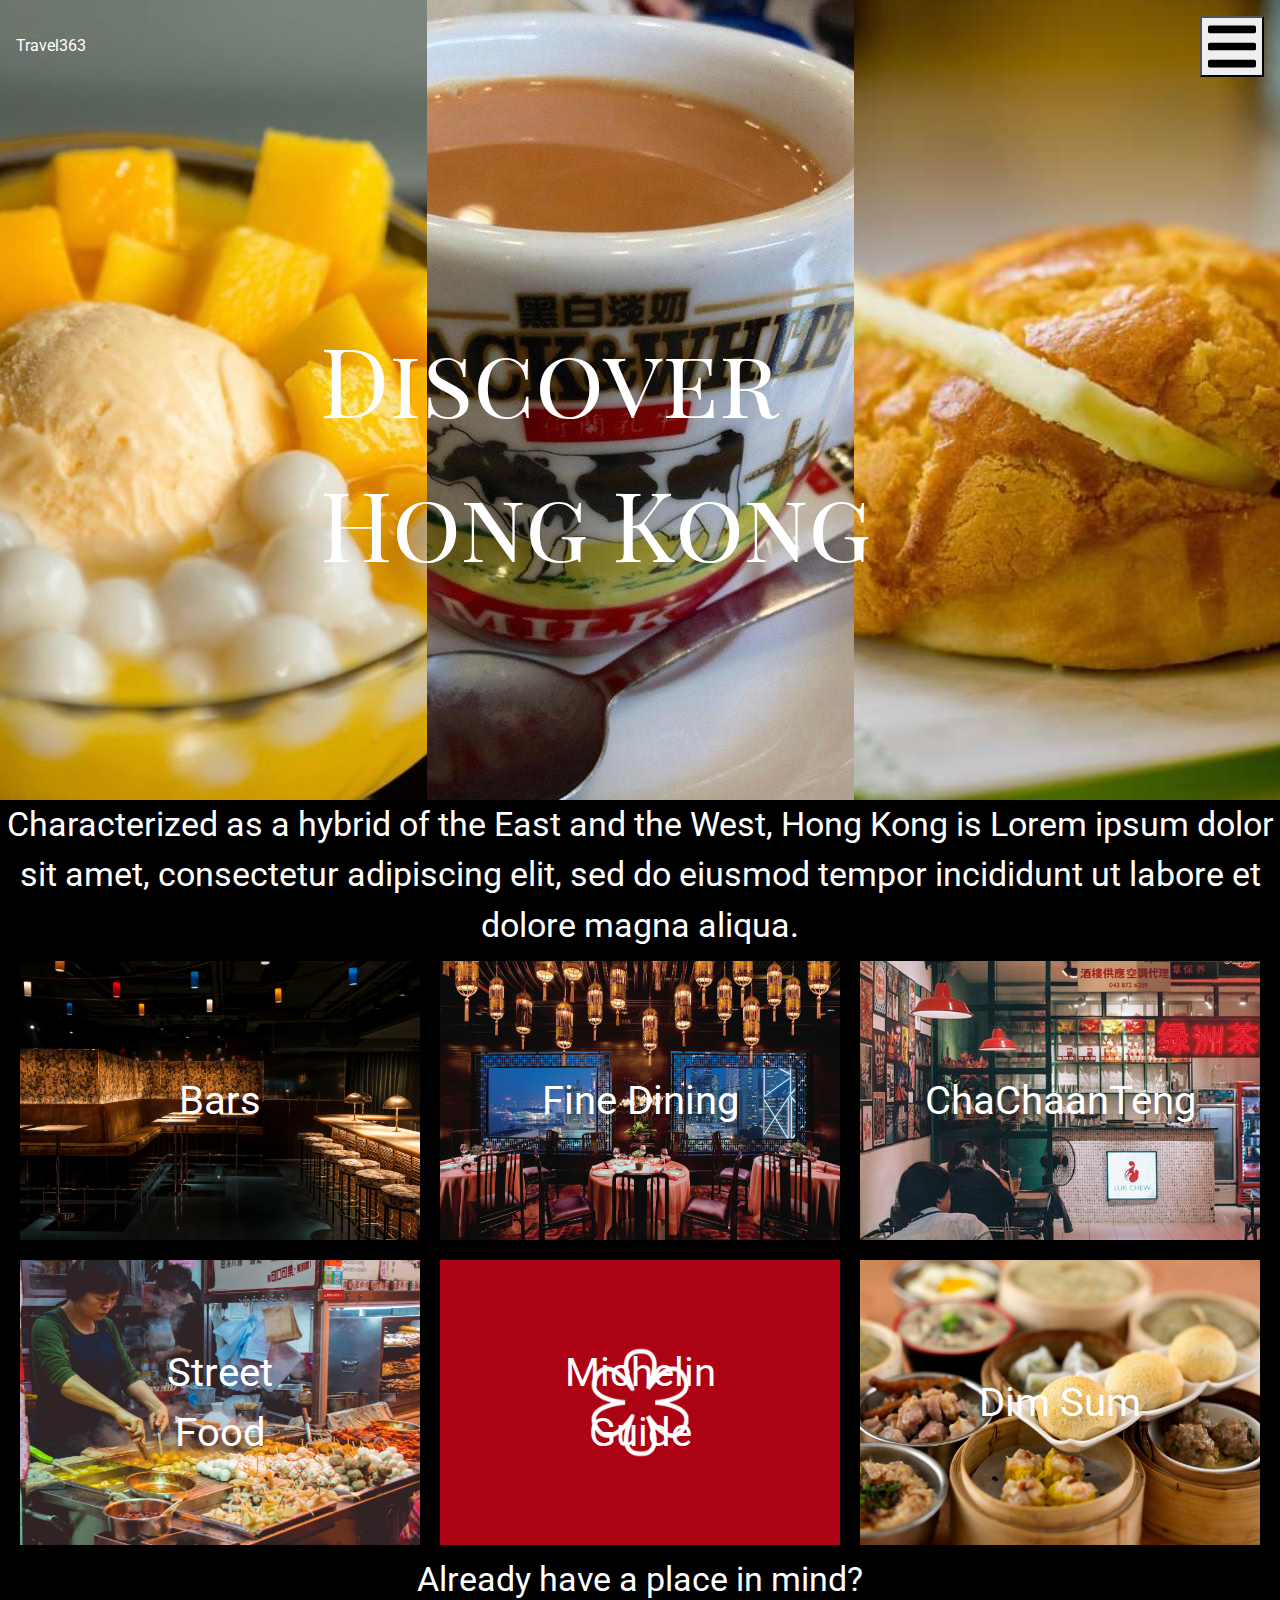
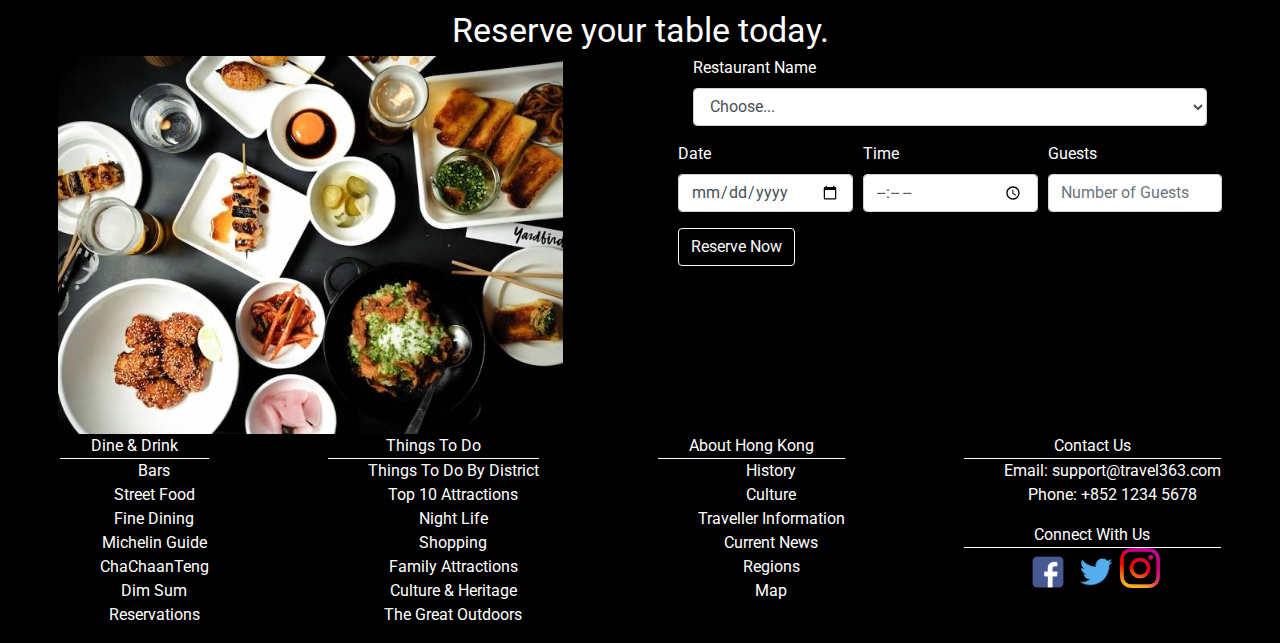
==== dine_drink.html @ 7fb0669e "second_commit" ====
<html lang="en">
<head>
    <meta charset="UTF-8">
    <meta name="viewport" content="width=device-width, initial-scale=1.0">
    <meta http-equiv="X-UA-Compatible" content="ie=edge">
    
    <link rel="stylesheet" href="https://stackpath.bootstrapcdn.com/bootstrap/4.3.1/css/bootstrap.min.css" integrity="sha384-ggOyR0iXCbMQv3Xipma34MD+dH/1fQ784/j6cY/iJTQUOhcWr7x9JvoRxT2MZw1T" crossorigin="anonymous">
    
    <link href="https://fonts.googleapis.com/css?family=Playfair+Display+SC|Roboto&display=swap" rel="stylesheet">
    
    <link rel="stylesheet" href="style.css">

    <link rel="index" href="index.html">
    <link rel="thingstodo" href="thingstodo.html">

    <title>Dine & Drink | Travel363</title>

</head>
<body>
    
    <div class="overlay" id="mobileOverlay">
        Mobile nav goes here
        <button id="closeMenu">
            <img class="menuBtn" src="images/bars.svg" alt="Menu button">
        </button>
    </div>

    <header class="header">
        <div class="logo">Travel363</div>
        <button id="openMenu">
            <img class="menuBtn" src="images/bars.svg" alt="Menu button">
        </button>
    </header>

    <div class="top_sec">
      <div class="top_pics">
          <img src="images/mango_exp.jpg" alt="">
          <img src="images/milktea_exp.jpg" alt="">
          <img src="images/pineapplebun_exp.jpg" alt="">
      </div>
      <div class="title">Discover Hong Kong</div>
    </div>
  



    <div class="desc">Characterized as a hybrid of the East and the West, Hong Kong is Lorem ipsum dolor sit amet, consectetur adipiscing elit, sed do eiusmod tempor incididunt ut labore et dolore magna aliqua. </div>


    <div class="boxes">
            <div class="box">
              <img src="images/bar_exp.jpg" alt="">
              <div class="boxtitle">Bars</div>
            </div>
            <div class="box">
              <img src="images/manwah_exp.jpg" alt="">
              <div class="boxtitle">Fine Dining</div>
            </div>
            <div class="box">
              <img src="images/chachaanteng_exp.jpg" alt="">
              <div class="boxtitle">ChaChaanTeng</div>
            </div>
            <div class="box">
              <img src="images/streetfood_exp.jpg" alt="">
              <div class="boxtitle">Street Food</div>
            </div>
            <div class="box">
              <img src="images/michelin_exp.jpg" alt="">
              <div class="boxtitle">Michelin Guide</div>
            </div>
            <div class="box">
                <img src="images/dimsum_exp.jpg" alt="">
                <div class="boxtitle">Dim Sum</div>
              </div>
          </div> <!--end boxes-->

    <div class="desc">Already have a place in mind?<br>Reserve your table today.</div>

    <div class="reservations">
        <img src="images/reserve_exp.jpg" alt="">

        <form>
      
                <div class="form-group col-md-12">
                    <label for="inputState">Restaurant Name</label>
                    <select id="inputResName" class="form-control">
                      <option selected>Choose...</option>
                      <option>...</option>
                      <option>...</option>
                    </select>
                  </div>

                  <div class="form-row">
                        <div class="form-group col-md-4">
                          <label for="inputDate">Date</label>
                          <input type="date" class="form-control" id="inputdate" placeholder="Date">
                        </div>
            
                        <div class="form-group col-md-4">
                          <label for="inputPassword4">Time</label>
                          <input type="time" class="form-control" id="inputtime" placeholder="Time">
                        </div>

                        <div class="form-group col-md-4">
                            <label for="inputPassword4">Guests</label>
                            <input type="guests" class="form-control" id="inputguests" placeholder="Number of Guests">
                          </div>
                        
                    </div>

      
                <button type="submit" class="btn btn-outline-light">Reserve Now</button>
                </form>

    </div>

    <footer>
     
            <div class="section">
              <div class="sec_title">Dine & Drink</div>
              <ul class="footer_list">
                <li>Bars</li>
                <li>Street Food</li>
                <li>Fine Dining</li>
                <li>Michelin Guide</li>
                <li>ChaChaanTeng</li>
                <li>Dim Sum</li>
                <li>Reservations</li>
              </ul>
            </div>
    
            <div class="section">
                <div class="sec_title">Things To Do</div>
                <ul class="footer_list">
                  <li>Things To Do By District</li>
                  <li>Top 10 Attractions</li>
                  <li>Night Life</li>
                  <li>Shopping</li>
                  <li>Family Attractions</li>
                  <li>Culture & Heritage</li>
                  <li>The Great Outdoors</li>
                </ul>
              </div>
    
              <div class="section">
                  <div class="sec_title">About Hong Kong</div>
                  <ul class="footer_list">
                    <li>History</li>
                    <li>Culture</li>
                    <li>Traveller Information</li>
                    <li>Current News</li>
                    <li>Regions</li>
                    <li>Map</li>
                  </ul>
                </div>
    
                <div class="contact">
                  <div class="contact_us">
                    <div class="sec_title">Contact Us</div>
                    <ul class="footer_list">
                      <li>Email: support@travel363.com</li>
                      <li>Phone: +852 1234 5678</li>
                    </ul>
                  </div>
                  <div class="connect">
                    <div class="sec_title">Connect With Us</div>
                    <div class="social">
                        <img src="images/fb___.png" alt="" style="width:3em; height: 3em;">
                        <img src="images/twitter___.png" alt="" style="width:3em; height: 3em;">
                        <img src="images/ig___.png" alt="" style="width:2.5em; height: 2.5em;">
                    </div>
                </div>
        </footer>


    <script src="https://code.jquery.com/jquery-3.3.1.slim.min.js" integrity="sha384-q8i/X+965DzO0rT7abK41JStQIAqVgRVzpbzo5smXKp4YfRvH+8abtTE1Pi6jizo" crossorigin="anonymous"></script>
    <script src="https://cdnjs.cloudflare.com/ajax/libs/popper.js/1.14.7/umd/popper.min.js" integrity="sha384-UO2eT0CpHqdSJQ6hJty5KVphtPhzWj9WO1clHTMGa3JDZwrnQq4sF86dIHNDz0W1" crossorigin="anonymous"></script>
    <script src="https://stackpath.bootstrapcdn.com/bootstrap/4.3.1/js/bootstrap.min.js" integrity="sha384-JjSmVgyd0p3pXB1rRibZUAYoIIy6OrQ6VrjIEaFf/nJGzIxFDsf4x0xIM+B07jRM" crossorigin="anonymous"></script>
</body>
</html>
---- style.css ----
body{
    background-color: black;
    color: white;
}


.header{
    background-color: transparent;
    display: flex;
    justify-content: space-between;
    align-items: center;
    padding: 1rem;
    position: absolute;
    width: 100%;
    z-index: 9999;
}

    
.menuBtn{
        width: 3rem;
        height: auto;
}

.overlay{
    background-color: pink;
    color: black;
    width: 100vw;
    height: 100vh;
    position: fixed;
    top: -100vh;
    left: 0; 
    z-index: 100;
    transition: all 0.5s;
}

.overlay.active {
    top: 0;
    height: 100vh;
}

.carousel-item{
    position: relative;
    text-align: center;
}

.title{
    position: absolute;
    top: 50%;
    left: 50%;
    transform: translate(-50%, -50%);
    font-family: 'Playfair Display SC', serif;
    font-size: 6em;
}

@media only screen and (max-width: 1120px) {
    .title {
        font-size: 4em;
    }
}


@media only screen and (max-width: 740px) {
    .title {
        font-size: 2em;
    }
}
#carouselExampleSlidesOnly{
    text-align: center;
}

.top_pics{
    display: flex;
    justify-content: center;
    justify-content: space-between;
}

.title2{
    text-align: center;
}

.bydistrict img{
    align-content: center;
}

.desc{
    text-align: center;
    font-size: 2.1em;
    font-family: 'Roboto', sans-serif;
}

.boxes{
    display: flex;
    flex-wrap: wrap;
    justify-content: center;
}


/*.box{
    background-color: yellow;
    position: relative;
    .box img{
        width: 100%;
        height: auto;
    }
    .boxtitle{
        position: absolute;
        bottom: 20px;
        left: 20px;
    }
    &:before {
        content: "";
        display: block;
        width: 100%;
        height: 100%;
        background-color: rgba(255, 0,0,0.4);
        position: absolute;
        top: 0;
        left: -100%;
        transition: all 0.5s;
    }
    &:hover:before{
        left: 0
    }
}
*/



.box a{
    color: white;
}

.box a:hover{
    opacity: 0.8;
    color: red;
}


.box{
    position: relative;
    text-align: center;
    font-family: 'Roboto', sans-serif;
    font-size: 2.5em;
    margin: 10px;
}

.box:hover{
    color: red;
    opacity: 0.80;
}

.boxtitle{
    position: absolute;
    top: 50%;
    left: 50%;
    transform: translate(-50%, -50%);
}

.booknow{
    display: flex;
    justify-content: space-around;
}

.reservations{
    display: flex;
    justify-content: space-around;
}

footer{
    display: flex;
    flex-wrap: wrap;
    justify-content: space-around;
    font-family: 'Roboto', sans-serif;
    text-align: center;
}

.section{
    display: flex;
    flex-direction: column;
}

.sec_title{
    border-bottom: white 1px solid;
}

.footer_list{
    list-style: none;
}

.contact{
    display: flex;
    flex-direction: column;
}

.social{
    display: flex;
    flex-direction: row;
    justify-content: center;
}
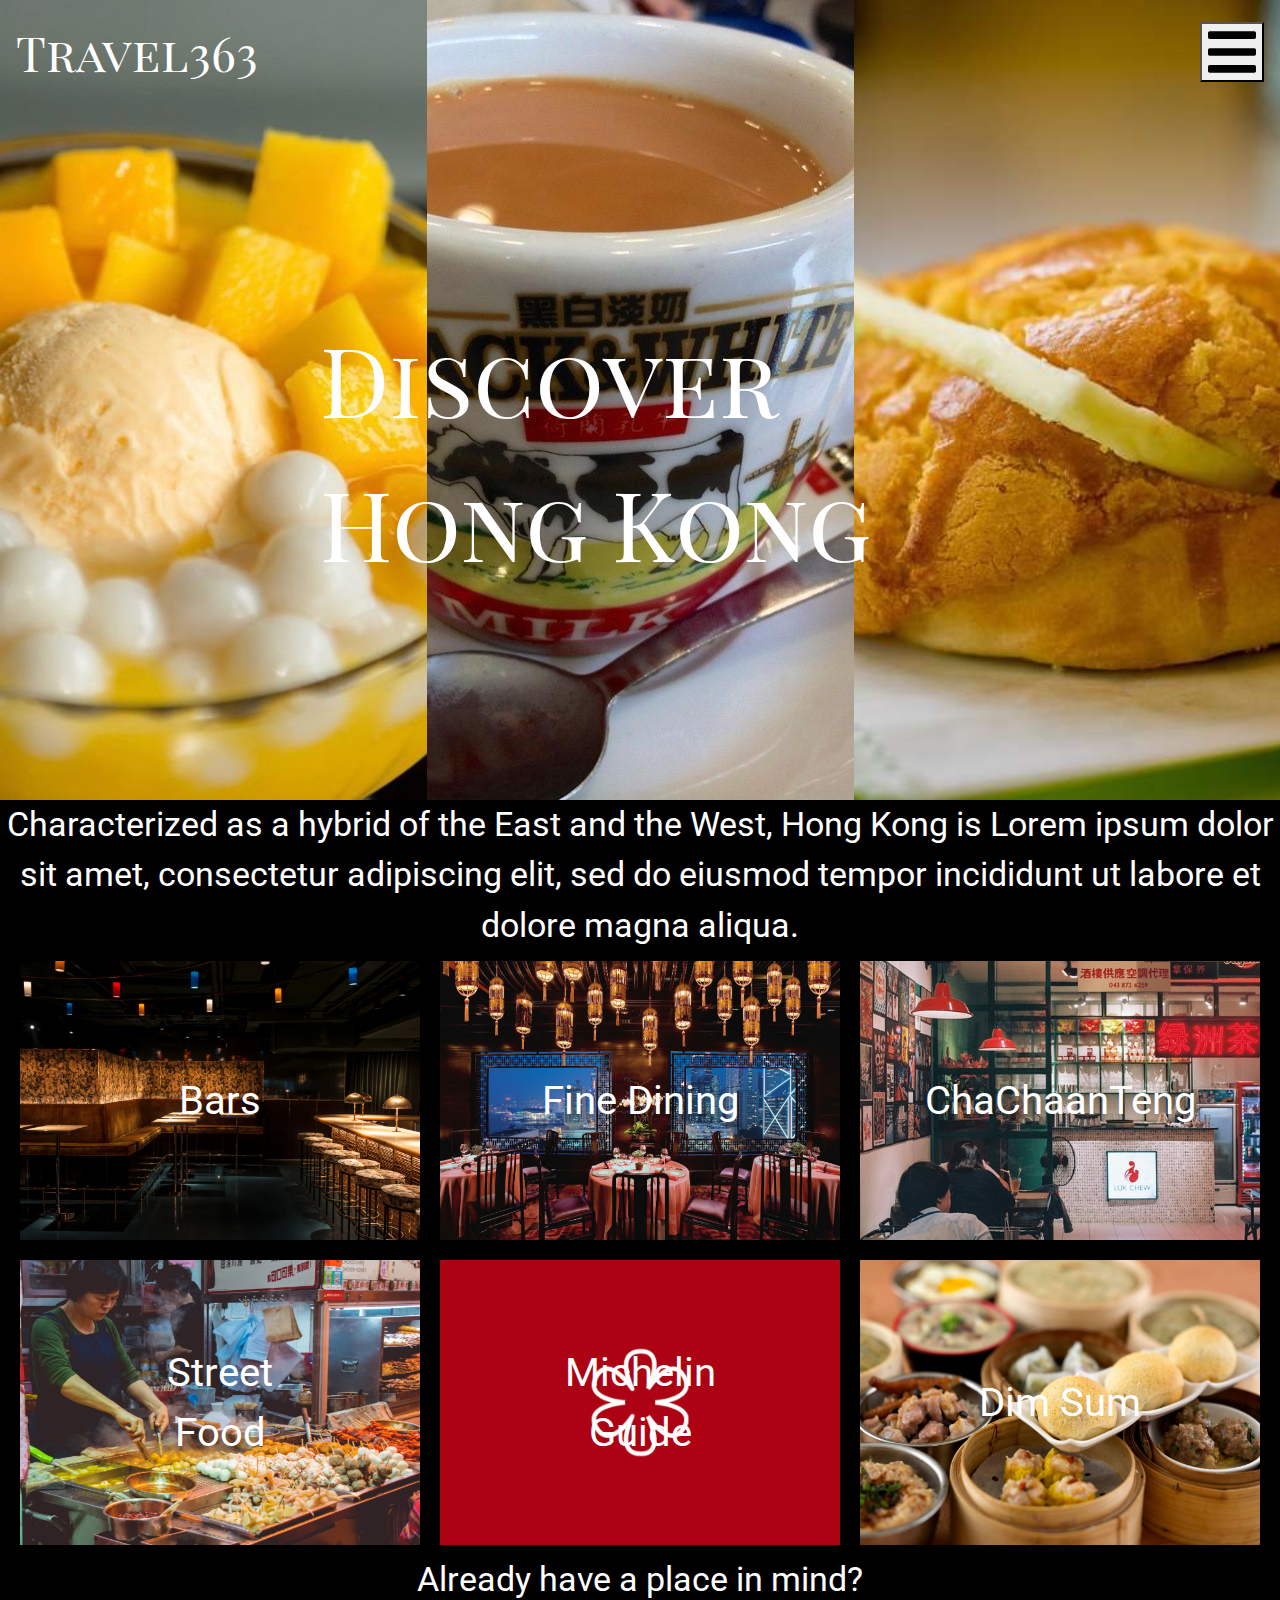
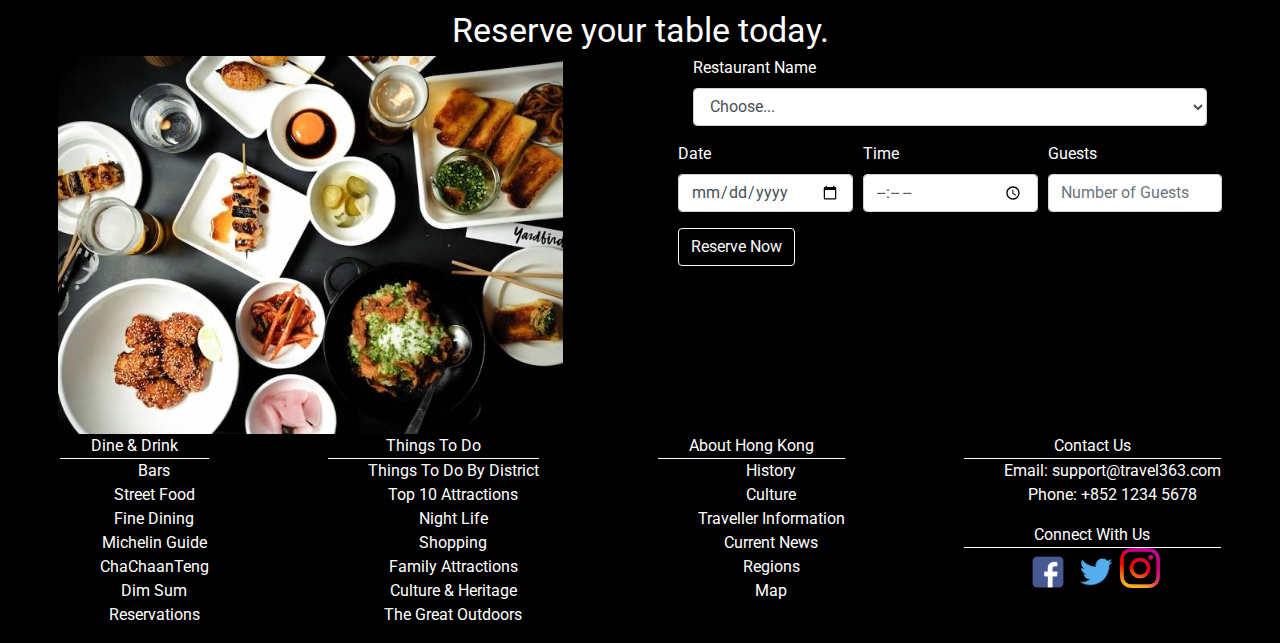
==== commit c58b33ab: "final" ====
--- a/dine_drink.html
+++ b/dine_drink.html
@@ -18,19 +18,26 @@
 </head>
 <body>
     
-    <div class="overlay" id="mobileOverlay">
-        Mobile nav goes here
-        <button id="closeMenu">
-            <img class="menuBtn" src="images/bars.svg" alt="Menu button">
-        </button>
-    </div>
+  <div class="overlay" id="mobileOverlay">
+    <button id="closeMenu">
+        <img class="menuBtn" src="images/bars-solid.svg" alt="Menu button">
+    </button>
+    <br>Home<br>
+    Things To Do<br>
+    Dine & Drink<br>
+    About Hong Kong<br>
+    Contact Us
+  </div>
 
-    <header class="header">
-        <div class="logo">Travel363</div>
-        <button id="openMenu">
-            <img class="menuBtn" src="images/bars.svg" alt="Menu button">
-        </button>
-    </header>
+  <header class="header">
+      <div class="logo">
+        <a href="index.html">
+          Travel363</a>
+      </div>
+      <button id="openMenu">
+          <img class="menuBtn" src="images/bars.svg" alt="Menu button">
+      </button>
+  </header>
 
     <div class="top_sec">
       <div class="top_pics">
--- a/style.css
+++ b/style.css
@@ -52,6 +52,16 @@
     font-size: 6em;
 }
 
+.logo{
+    font-family: 'Playfair Display SC', serif;
+    font-size: 3em;
+}
+
+.logo a{
+    text-decoration: none;
+    color: white;
+}
+
 @media only screen and (max-width: 1120px) {
     .title {
         font-size: 4em;
